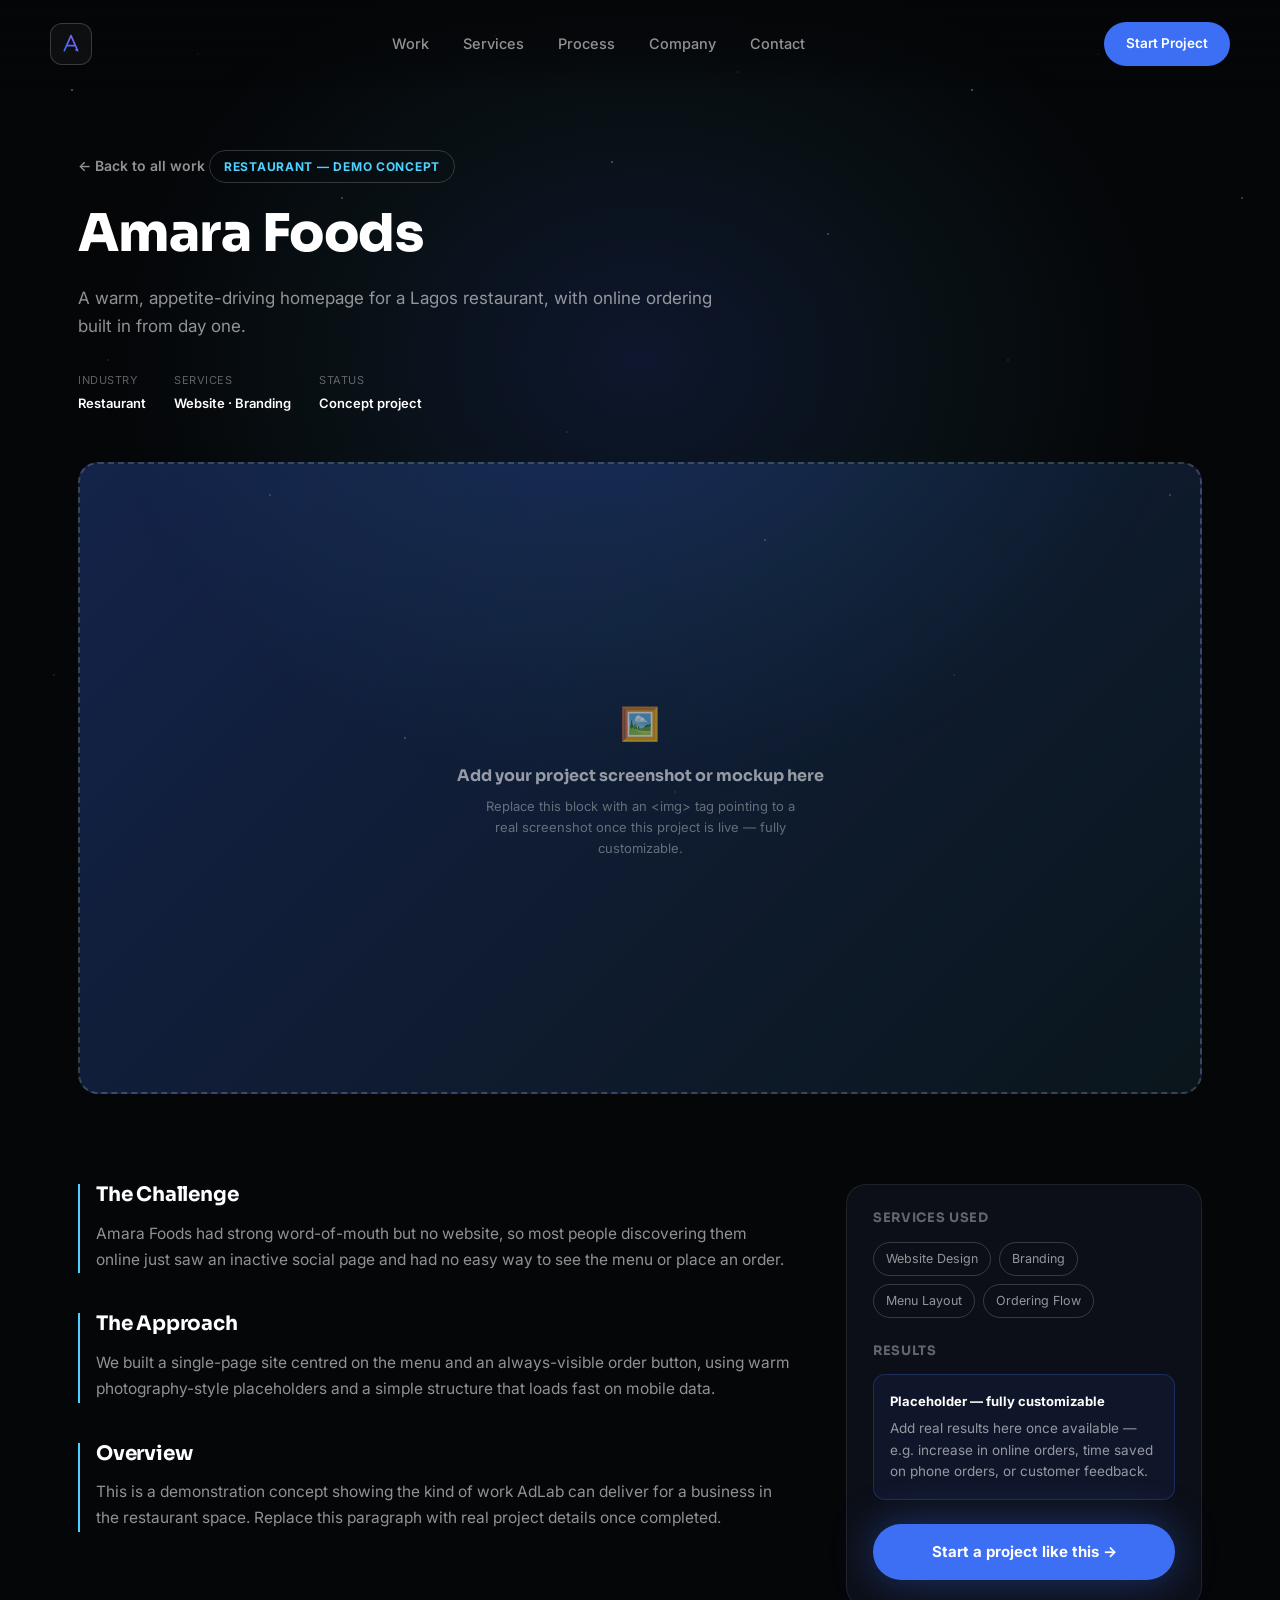
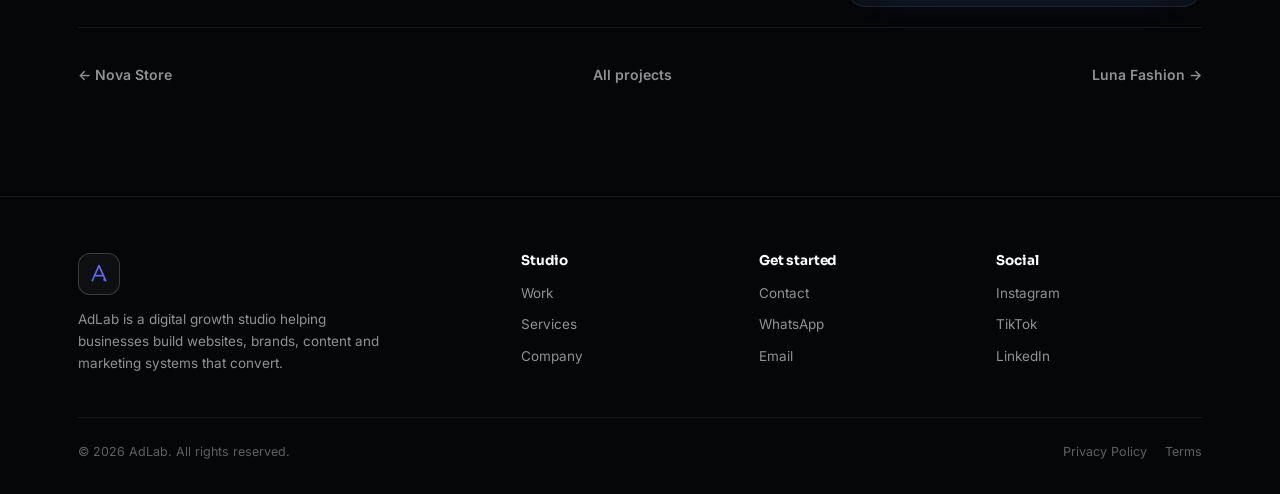
==== project-amara-foods.html @ b81c4659 "Add files via upload" ====
<!DOCTYPE html>
<html lang="en">
<head>
<meta charset="UTF-8">
<meta name="viewport" content="width=device-width, initial-scale=1.0">
<title>Amara Foods — Case Study — AdLab</title>
<meta name="description" content="A warm, appetite-driving homepage for a Lagos restaurant, with online ordering built in from day one.">
<link rel="stylesheet" href="style.css">
<link rel="icon" href="data:image/svg+xml,%3Csvg xmlns='http://www.w3.org/2000/svg' viewBox='0 0 32 32'%3E%3Crect width='32' height='32' rx='8' fill='%23050608'/%3E%3Cpath d='M16 5 L7 27 M16 5 L25 27 M10.5 20 H21.5' stroke='%234fd1ff' stroke-width='2.4' stroke-linecap='round' stroke-linejoin='round' fill='none'/%3E%3C/svg%3E">
</head>
<body>

<header>
  <nav>
    <a href="index.html" class="brand" aria-label="AdLab home"><span class="logo"><svg width="20" height="20" viewBox="0 0 24 24" fill="none">
          <defs><linearGradient id="lgh10" x1="0" y1="1" x2="1" y2="0">
            <stop offset="0" stop-color="#3d6ff5"/><stop offset="1" stop-color="#8b5cf6"/>
          </linearGradient></defs>
          <path d="M12 2 L4 20 M12 2 L20 20 M7.5 14 H16.5" stroke="url(#lgh10)" stroke-width="2" stroke-linecap="round" stroke-linejoin="round"/>
          <circle cx="18.3" cy="19" r="1.3" fill="url(#lgh10)"/>
        </svg></span></a>
    <div class="navlinks" id="desktopLinks">
      <a href="index.html#work">Work</a>
      <a href="index.html#services">Services</a>
      <a href="index.html#process">Process</a>
      <a href="index.html#why">Company</a>
      <a href="index.html#contact">Contact</a>
    </div>
    <a href="index.html#contact" class="nav-cta">Start Project</a>
    <button class="navtoggle" id="navtoggle" aria-label="Open menu">☰</button>
  </nav>
</header>

<div class="drawer" id="drawer">
  <div class="drawer-top">
    <a href="index.html" class="brand" aria-label="AdLab home"><span class="logo"><svg width="20" height="20" viewBox="0 0 24 24" fill="none">
          <defs><linearGradient id="lgh20" x1="0" y1="1" x2="1" y2="0">
            <stop offset="0" stop-color="#3d6ff5"/><stop offset="1" stop-color="#8b5cf6"/>
          </linearGradient></defs>
          <path d="M12 2 L4 20 M12 2 L20 20 M7.5 14 H16.5" stroke="url(#lgh20)" stroke-width="2" stroke-linecap="round" stroke-linejoin="round"/>
          <circle cx="18.3" cy="19" r="1.3" fill="url(#lgh20)"/>
        </svg></span></a>
    <button class="drawer-close" id="drawerClose" aria-label="Close menu">✕</button>
  </div>
  <div class="drawer-links" id="drawerLinks">
    <a href="index.html#work">Work</a>
    <a href="index.html#services">Services</a>
    <a href="index.html#process">Process</a>
    <a href="index.html#why">Company</a>
    <a href="index.html#contact">Contact</a>
  </div>
  <div class="drawer-spacer"></div>
  <a href="index.html#contact" class="drawer-cta">Get Started</a>
</div>

<main>
<section class="cs-hero">
  <div class="wrap">
    <a href="index.html#work" class="back-link">← Back to all work</a>
    <div class="cs-tag">Restaurant — Demo Concept</div>
    <h1 class="cs-title">Amara Foods</h1>
    <p class="cs-desc">A warm, appetite-driving homepage for a Lagos restaurant, with online ordering built in from day one.</p>
    <div class="cs-meta-row">
      <div class="cs-meta"><div class="k">Industry</div><div class="v">Restaurant</div></div>
      <div class="cs-meta"><div class="k">Services</div><div class="v">Website · Branding</div></div>
      <div class="cs-meta"><div class="k">Status</div><div class="v">Concept project</div></div>
    </div>

    <div class="cs-visual-placeholder" style="background:linear-gradient(135deg, rgba(61,111,245,0.28), rgba(79,209,255,0.08));">
      <div class="cs-vp-icon">🖼️</div>
      <div class="cs-vp-title">Add your project screenshot or mockup here</div>
      <div class="cs-vp-note">Replace this block with an &lt;img&gt; tag pointing to a real screenshot once this project is live — fully customizable.</div>
    </div>
  </div>
</section>

<section style="padding-top:20px;">
  <div class="wrap cs-body-grid">
    <div>
      <div class="cs-block cs-editable">
        <h3>The Challenge</h3>
        <p>Amara Foods had strong word-of-mouth but no website, so most people discovering them online just saw an inactive social page and had no easy way to see the menu or place an order.</p>
      </div>
      <div class="cs-block cs-editable">
        <h3>The Approach</h3>
        <p>We built a single-page site centred on the menu and an always-visible order button, using warm photography-style placeholders and a simple structure that loads fast on mobile data.</p>
      </div>
      <div class="cs-block cs-editable">
        <h3>Overview</h3>
        <p>This is a demonstration concept showing the kind of work AdLab can deliver for a business in the restaurant space. Replace this paragraph with real project details once completed.</p>
      </div>
    </div>

    <aside class="cs-sidebar">
      <h4>Services used</h4>
      <div class="cs-tags">
        <span class="cs-service-tag">Website Design</span>
        <span class="cs-service-tag">Branding</span>
        <span class="cs-service-tag">Menu Layout</span>
        <span class="cs-service-tag">Ordering Flow</span>
      </div>
      <h4>Results</h4>
      <div class="cs-result-box">
        <strong>Placeholder — fully customizable</strong>
        Add real results here once available — e.g. increase in online orders, time saved on phone orders, or customer feedback.
      </div>
      <a href="index.html#contact" class="btn-primary" style="width:100%; text-align:center; box-sizing:border-box;">Start a project like this →</a>
    </aside>
  </div>

  <div class="wrap">
    <div class="cs-nav-projects">
      <a href="project-nova-store.html">← Nova Store</a>
      <a href="index.html#work">All projects</a>
      <a href="project-luna-fashion.html">Luna Fashion →</a>
    </div>
  </div>
</section>
</main>

<footer>
  <div class="wrap">
    <div class="foot-grid">
      <div>
        <div class="brand"><span class="logo"><svg width="20" height="20" viewBox="0 0 24 24" fill="none">
          <defs><linearGradient id="lgh30" x1="0" y1="1" x2="1" y2="0">
            <stop offset="0" stop-color="#3d6ff5"/><stop offset="1" stop-color="#8b5cf6"/>
          </linearGradient></defs>
          <path d="M12 2 L4 20 M12 2 L20 20 M7.5 14 H16.5" stroke="url(#lgh30)" stroke-width="2" stroke-linecap="round" stroke-linejoin="round"/>
          <circle cx="18.3" cy="19" r="1.3" fill="url(#lgh30)"/>
        </svg></span></div>
        <p class="foot-brand-desc">AdLab is a digital growth studio helping businesses build websites, brands, content and marketing systems that convert.</p>
      </div>
      <div class="foot-col"><h4>Studio</h4><a href="index.html#work">Work</a><a href="index.html#services">Services</a><a href="index.html#why">Company</a></div>
      <div class="foot-col"><h4>Get started</h4><a href="index.html#contact">Contact</a><a href="#" target="_blank" rel="noopener" data-wa-link>WhatsApp</a><a href="mailto:hello@adlab.com.ng">Email</a></div>
      <div class="foot-col"><h4>Social</h4><a href="#" aria-disabled="true">Instagram</a><a href="#" aria-disabled="true">TikTok</a><a href="#" aria-disabled="true">LinkedIn</a></div>
    </div>
    <div class="foot-bottom">
      <div>© <span id="year"></span> AdLab. All rights reserved.</div>
      <div><a href="#">Privacy Policy</a><a href="#">Terms</a></div>
    </div>
  </div>
</footer>

<a href="#" target="_blank" rel="noopener" class="wa-float" aria-label="Chat on WhatsApp" data-wa-link>💬</a>

<script src="main.js"></script>
</body>
</html>
---- style.css ----
@import url('https://fonts.googleapis.com/css2?family=Sora:wght@600;700;800&family=Inter:wght@400;500;600;700&display=swap');

  :root{
    --bg:#050608;
    --bg2:#0a0d14;
    --card:#0c0f17;
    --border: rgba(255,255,255,0.08);
    --border-strong: rgba(255,255,255,0.18);
    --ink:#ffffff;
    --muted: rgba(255,255,255,0.56);
    --muted2: rgba(255,255,255,0.36);
    --blue:#3d6ff5;
    --blue-dark:#2f56d1;
    --cyan:#4fd1ff;
    --violet:#8b5cf6;
    --grad: linear-gradient(100deg, var(--blue), var(--cyan));
    --logo-grad: linear-gradient(135deg, var(--blue), var(--violet));
    --maxw: 1180px;
    --r-lg: 20px;
    --r-md: 14px;
  }

  *{box-sizing:border-box; margin:0; padding:0;}
  html{scroll-behavior:smooth;}
  @media (prefers-reduced-motion: reduce){
    html{scroll-behavior:auto;}
    *{animation-duration:0.001ms !important; animation-iteration-count:1 !important; transition-duration:0.001ms !important;}
  }
  body{
    background:var(--bg);
    color:var(--ink);
    font-family:'Inter', sans-serif;
    line-height:1.6;
    -webkit-font-smoothing:antialiased;
    overflow-x:hidden;
    position:relative;
  }
  body::before{
    content:"";
    position:fixed; inset:0; z-index:0; pointer-events:none;
    background-image:
      radial-gradient(1.5px 1.5px at 8% 10%, rgba(255,255,255,0.5), transparent),
      radial-gradient(1px 1px at 22% 6%, rgba(255,255,255,0.3), transparent),
      radial-gradient(1.5px 1.5px at 38% 22%, rgba(255,255,255,0.4), transparent),
      radial-gradient(1px 1px at 55% 4%, rgba(255,255,255,0.3), transparent),
      radial-gradient(1.5px 1.5px at 68% 18%, rgba(255,255,255,0.45), transparent),
      radial-gradient(1px 1px at 82% 8%, rgba(255,255,255,0.3), transparent),
      radial-gradient(1.5px 1.5px at 92% 26%, rgba(255,255,255,0.4), transparent),
      radial-gradient(1px 1px at 12% 40%, rgba(255,255,255,0.28), transparent),
      radial-gradient(1.5px 1.5px at 30% 55%, rgba(255,255,255,0.35), transparent),
      radial-gradient(1px 1px at 63% 48%, rgba(255,255,255,0.3), transparent),
      radial-gradient(1.5px 1.5px at 85% 60%, rgba(255,255,255,0.35), transparent),
      radial-gradient(1px 1px at 6% 75%, rgba(255,255,255,0.3), transparent),
      radial-gradient(1.5px 1.5px at 45% 82%, rgba(255,255,255,0.4), transparent),
      radial-gradient(1px 1px at 75% 88%, rgba(255,255,255,0.3), transparent);
    background-repeat:repeat; background-size:900px 900px;
  }
  body::after{
    content:"";
    position:fixed; top:-10%; left:50%; transform:translateX(-50%);
    width:1100px; height:900px; z-index:0; pointer-events:none;
    background: radial-gradient(ellipse at center, rgba(61,111,245,0.16), rgba(79,209,255,0.05) 40%, transparent 70%);
  }
  h1,h2,h3,h4{
    font-family:'Sora', sans-serif;
    font-weight:700;
    letter-spacing:-0.01em;
    line-height:1.12;
  }
  a{color:inherit;}
  button{font-family:inherit;}
  img{max-width:100%; display:block;}
  .wrap{max-width:var(--maxw); margin:0 auto; padding:0 28px; position:relative; z-index:1;}
  section{padding:110px 0;}
  @media (max-width:720px){ section{padding:72px 0;} }
  .grad-text{ background:var(--grad); -webkit-background-clip:text; background-clip:text; color:transparent; }
  :focus-visible{ outline:2px solid var(--cyan); outline-offset:3px; border-radius:4px; }

  /* ---------- NAV: flat, floating, no pill container ---------- */
  header{
    position:fixed; top:0; left:0; right:0; z-index:100;
    padding:22px 28px;
    background:linear-gradient(to bottom, rgba(5,6,8,0.9), rgba(5,6,8,0.4) 70%, transparent);
  }
  nav{ max-width:var(--maxw); margin:0 auto; display:flex; align-items:center; justify-content:space-between;}
  .brand{ display:flex; align-items:center; text-decoration:none;}
  .brand .logo{
    width:42px; height:42px; border-radius:12px; background:rgba(255,255,255,0.04);
    border:1px solid var(--border-strong);
    display:flex; align-items:center; justify-content:center;
    font-family:'Sora',sans-serif; font-weight:800; font-size:17px;
  }
  .navlinks{display:flex; gap:34px; font-size:14.5px; font-weight:500;}
  .navlinks a{ text-decoration:none; color:var(--muted); transition:color .15s; padding:6px 0;}
  .navlinks a:hover{color:var(--ink);}
  .navlinks a.active{color:var(--cyan);}
  .nav-cta{ background:var(--blue); color:#fff; padding:11px 22px; border-radius:999px; font-weight:600; font-size:13.5px; text-decoration:none; white-space:nowrap; transition:background .15s;}
  .nav-cta:hover{background:var(--blue-dark);}
  .navtoggle{ background:none; border:1px solid var(--border-strong); border-radius:10px; width:42px; height:42px; font-size:19px; cursor:pointer; color:var(--ink); display:flex; align-items:center; justify-content:center;}
  @media (max-width:860px){ .navlinks, header .nav-cta{display:none;} }
  @media (min-width:861px){ .navtoggle{display:none;} }

  /* full screen mobile drawer, matches reference exactly */
  .drawer{
    position:fixed; inset:0; z-index:200; background:#050608;
    display:flex; flex-direction:column; padding:22px 28px 32px;
    transform:translateX(100%); transition:transform .25s ease;
  }
  .drawer.open{transform:translateX(0);}
  .drawer-top{display:flex; justify-content:space-between; align-items:center;}
  .drawer-close{ background:none; border:1px solid var(--border-strong); border-radius:10px; width:42px; height:42px; color:var(--ink); font-size:19px; cursor:pointer;}
  .drawer-links{display:flex; flex-direction:column; gap:6px; margin-top:44px;}
  .drawer-links a{
    text-decoration:none; color:var(--muted); font-family:'Sora',sans-serif; font-size:22px; font-weight:600;
    padding:16px 18px; border-radius:14px; transition:background .15s, color .15s;
  }
  .drawer-links a.active{ background:rgba(61,111,245,0.14); color:var(--cyan);}
  .drawer-spacer{flex:1;}
  .drawer-cta{ text-align:center; background:var(--blue); color:#fff; padding:17px; border-radius:999px; font-weight:700; text-decoration:none; font-size:15.5px;}

  /* ---------- HERO ---------- */
  .hero{padding-top:170px; padding-bottom:60px; text-align:center;}
  .hero-inner{max-width:900px; margin:0 auto;}
  .eyebrow-pill{
    display:inline-flex; align-items:center; gap:9px;
    border:1px solid rgba(61,111,245,0.4); background:rgba(61,111,245,0.08);
    border-radius:999px; padding:9px 20px; font-size:13.5px; color:rgba(190,210,255,0.85); margin-bottom:32px;
  }
  .eyebrow-pill .dot{width:6px; height:6px; border-radius:50%; background:var(--blue);}
  .hero h1{ font-size:clamp(36px, 7vw, 64px); font-weight:800;}
  .hero-sub{ font-size:18px; max-width:56ch; margin:28px auto 0; color:var(--muted); line-height:1.65;}
  .hero-cta-row{display:flex; gap:16px; margin-top:40px; flex-wrap:wrap; justify-content:center;}
  .btn-primary{
    background:var(--blue); color:#fff; padding:16px 30px; border-radius:999px;
    font-weight:700; font-size:15px; text-decoration:none; display:inline-block;
    box-shadow:0 0 44px rgba(61,111,245,0.4); border:none; cursor:pointer; transition:background .15s, transform .15s;
  }
  .btn-primary:hover{background:var(--blue-dark); transform:translateY(-1px);}
  .btn-ghost{
    border:1px solid var(--border-strong); color:var(--ink); padding:16px 30px; border-radius:999px;
    font-weight:600; font-size:15px; text-decoration:none; display:inline-block; background:transparent;
    transition:border-color .15s;
  }
  .btn-ghost:hover{border-color:rgba(255,255,255,0.4);}

  /* ---------- TRUST STRIP ---------- */
  .trust-strip{ text-align:center; border-top:1px solid var(--border); border-bottom:1px solid var(--border); padding:34px 0;}
  .trust-services{ font-family:'Sora',sans-serif; font-size:13px; letter-spacing:0.12em; color:var(--muted2); text-transform:uppercase;}
  .trust-line{ margin-top:10px; font-size:15px; color:var(--muted);}

  /* ---------- SECTION HEADS ---------- */
  .sec-head{margin-bottom:52px; text-align:center;}
  .sec-head h2{font-size:clamp(28px,3.8vw,42px); max-width:18ch; margin:0 auto; font-weight:700;}
  .sec-head p{max-width:52ch; color:var(--muted); font-size:16px; margin:14px auto 0;}
  .eyebrow{font-size:13px; font-weight:700; color:var(--cyan); text-transform:uppercase; letter-spacing:0.08em; margin-bottom:14px;}

  /* ---------- PROBLEM ---------- */
  .problem-grid{ display:grid; grid-template-columns:repeat(4,1fr); gap:16px;}
  @media (max-width:960px){ .problem-grid{grid-template-columns:repeat(2,1fr);} }
  @media (max-width:560px){ .problem-grid{grid-template-columns:1fr;} }
  .problem-card{ background:var(--card); border:1px solid var(--border); border-radius:var(--r-md); padding:22px 20px;}
  .problem-card .p-icon{ font-size:20px; margin-bottom:12px; opacity:0.85;}
  .problem-card p{font-size:14.5px; color:var(--muted);}

  /* ---------- SOLUTION ---------- */
  .solution-grid{ display:grid; grid-template-columns:repeat(4,1fr); gap:18px;}
  @media (max-width:900px){ .solution-grid{grid-template-columns:repeat(2,1fr);} }
  @media (max-width:560px){ .solution-grid{grid-template-columns:1fr;} }
  .sol-card{ background:var(--card); border:1px solid var(--border); border-radius:var(--r-lg); padding:28px 24px; position:relative; overflow:hidden;}
  .sol-card::before{ content:""; position:absolute; top:-40%; right:-40%; width:140px; height:140px; border-radius:50%; background:radial-gradient(circle, rgba(61,111,245,0.2), transparent 70%);}
  .sol-tag{ font-family:'Sora',sans-serif; font-weight:700; font-size:13px; color:var(--cyan); letter-spacing:0.06em; margin-bottom:14px;}
  .sol-items{list-style:none; font-size:14.5px; color:var(--muted); display:flex; flex-direction:column; gap:6px;}

  /* ---------- SERVICES ---------- */
  .svc-grid{display:grid; grid-template-columns:repeat(4,1fr); gap:16px;}
  @media (max-width:980px){ .svc-grid{grid-template-columns:repeat(2,1fr);} }
  @media (max-width:560px){ .svc-grid{grid-template-columns:1fr;} }
  .svc-card{ background:var(--card); border:1px solid var(--border); border-radius:var(--r-md); padding:26px 22px; transition:border-color .15s, transform .15s;}
  .svc-card:hover{ border-color:var(--border-strong); transform:translateY(-3px);}
  .svc-icon{ width:42px; height:42px; border-radius:11px; background:rgba(61,111,245,0.14); display:flex; align-items:center; justify-content:center; margin-bottom:18px; font-size:19px;}
  .svc-name{ font-family:'Sora',sans-serif; font-size:16.5px; font-weight:700; margin-bottom:8px;}
  .svc-value{ font-size:13.5px; color:var(--cyan); margin-bottom:12px;}
  .svc-caps{ list-style:none; font-size:13px; color:var(--muted); display:flex; flex-direction:column; gap:5px; margin-bottom:16px;}
  .svc-caps li::before{content:"— ";}
  .svc-link{ font-size:13.5px; font-weight:600; color:var(--ink); text-decoration:none; border-top:1px solid var(--border); display:block; padding-top:14px;}

  /* ---------- PORTFOLIO ---------- */
  .filter-row{ display:flex; gap:10px; justify-content:center; flex-wrap:wrap; margin-bottom:40px;}
  .filter-btn{ background:var(--card); border:1px solid var(--border); color:var(--muted); padding:9px 18px; border-radius:999px; font-size:13.5px; font-weight:600; cursor:pointer; transition:all .15s;}
  .filter-btn.active{ background:var(--blue); color:#fff; border-color:transparent;}
  .work-grid{ display:grid; grid-template-columns:repeat(3,1fr); gap:20px;}
  @media (max-width:980px){ .work-grid{grid-template-columns:repeat(2,1fr);} }
  @media (max-width:640px){ .work-grid{grid-template-columns:1fr;} }
  .work-card{ display:block; text-decoration:none; color:inherit; border:1px solid var(--border); border-radius:var(--r-md); overflow:hidden; background:var(--card); transition:opacity .2s, border-color .15s, transform .15s;}
  .work-card:hover{ border-color:var(--border-strong); transform:translateY(-3px);}
  .work-card.hidden{display:none;}
  .work-thumb{ aspect-ratio:16/10; display:flex; align-items:center; justify-content:center; position:relative;}
  .demo-badge{ position:absolute; top:12px; left:12px; background:rgba(5,6,8,0.7); border:1px solid var(--border-strong); color:var(--ink); font-size:10.5px; font-weight:700; letter-spacing:0.06em; padding:5px 10px; border-radius:999px; text-transform:uppercase;}
  .work-thumb-label{ font-family:'Sora',sans-serif; font-weight:700; font-size:22px; color:rgba(255,255,255,0.45); text-transform:uppercase; letter-spacing:0.03em;}
  .work-body{padding:20px 22px 24px;}
  .work-industry{ font-size:11.5px; font-weight:700; color:var(--cyan); text-transform:uppercase; letter-spacing:0.05em;}
  .work-title{ font-family:'Sora',sans-serif; font-size:17.5px; font-weight:700; margin-top:10px;}
  .work-desc{font-size:14px; color:var(--muted); margin-top:8px;}
  .work-services{ font-size:12.5px; color:var(--muted2); margin-top:12px;}

  /* imagine section */
  .imagine{ text-align:center;}
  .imagine-mock{ max-width:820px; margin:48px auto 0; background:var(--card); border:1px solid var(--border); border-radius:18px; overflow:hidden; box-shadow:0 30px 80px rgba(0,0,0,0.5);}
  .imagine-topbar{ display:flex; align-items:center; gap:8px; padding:14px 18px; border-bottom:1px solid var(--border); font-size:12.5px; color:var(--muted2);}
  .imagine-topbar .dots{display:flex; gap:6px;}
  .imagine-topbar .dots span{width:8px; height:8px; border-radius:50%; background:rgba(255,255,255,0.15);}
  .imagine-body{ padding:50px 30px; background:linear-gradient(160deg, rgba(61,111,245,0.12), rgba(79,209,255,0.03));}
  .imagine-body .il{ height:14px; border-radius:5px; background:rgba(255,255,255,0.12); margin:0 auto 14px; }

  /* ---------- PROCESS ---------- */
  .process-row{ display:grid; grid-template-columns:repeat(4,1fr); gap:20px;}
  @media (max-width:860px){ .process-row{grid-template-columns:1fr; max-width:520px; margin:0 auto;} }
  .proc-card{ text-align:left; padding:26px 4px; border-top:2px solid var(--border-strong); position:relative;}
  .proc-num{ font-family:'Sora',sans-serif; font-weight:700; color:var(--cyan); font-size:14px; margin-bottom:14px;}
  .proc-title{ font-family:'Sora',sans-serif; font-weight:700; font-size:17.5px; margin-bottom:8px;}
  .proc-desc{ font-size:14px; color:var(--muted);}

  /* ---------- WHY US ---------- */
  .why-grid{ display:grid; grid-template-columns:repeat(5,1fr); gap:16px;}
  @media (max-width:980px){ .why-grid{grid-template-columns:repeat(2,1fr) ;} }
  @media (max-width:560px){ .why-grid{grid-template-columns:1fr;} }
  .why-card{ background:var(--card); border:1px solid var(--border); border-radius:var(--r-md); padding:24px 20px;}
  .why-title{ font-family:'Sora',sans-serif; font-weight:700; font-size:15px; margin-bottom:8px;}
  .why-desc{ font-size:13.5px; color:var(--muted);}

  /* ---------- PACKAGES ---------- */
  .pkg-grid{ display:grid; grid-template-columns:repeat(3,1fr); gap:20px;}
  @media (max-width:900px){ .pkg-grid{grid-template-columns:1fr; max-width:420px; margin:0 auto;} }
  .pkg-card{ background:var(--card); border:1px solid var(--border); border-radius:var(--r-lg); padding:32px 26px; display:flex; flex-direction:column; text-align:left;}
  .pkg-card.featured{ border:1px solid var(--blue); position:relative; box-shadow:0 0 50px rgba(61,111,245,0.15);}
  .pkg-badge{ position:absolute; top:-13px; left:26px; background:var(--blue); color:#fff; font-size:12px; font-weight:700; padding:5px 14px; border-radius:999px;}
  .pkg-tier{ font-size:13.5px; font-weight:700; color:var(--muted); text-transform:uppercase; letter-spacing:0.04em;}
  .pkg-card.featured .pkg-tier{color:var(--cyan);}
  .pkg-amt{ font-family:'Sora',sans-serif; font-size:32px; font-weight:800; margin-top:12px;}
  .pkg-desc{ font-size:14px; color:var(--muted); margin-top:10px;}
  .pkg-feat{ list-style:none; margin-top:22px; display:flex; flex-direction:column; gap:11px; flex-grow:1;}
  .pkg-feat li{ font-size:14px; padding-left:20px; position:relative; color:var(--muted);}
  .pkg-feat li::before{content:"—"; position:absolute; left:0; color:var(--cyan);}
  .pkg-cta{ margin-top:26px; text-align:center; padding:13px; border-radius:999px; font-weight:700; font-size:14px; text-decoration:none; border:1px solid var(--border-strong); color:var(--ink);}
  .pkg-card.featured .pkg-cta{ background:var(--blue); color:#fff; border:none;}

  /* ---------- CLOSING CTA ---------- */
  .closing{ text-align:center;}
  .closing h2{ font-size:clamp(30px,4.2vw,46px); max-width:16ch; margin:0 auto; font-weight:800;}
  .closing p{ max-width:52ch; margin:20px auto 0; color:var(--muted); font-size:16.5px;}

  /* ---------- CONTACT ---------- */
  .contact-grid{ display:grid; grid-template-columns:1fr 1fr; gap:56px; align-items:start;}
  @media (max-width:860px){ .contact-grid{grid-template-columns:1fr;} }
  .contact-left{ text-align:left;}
  .contact-list{ list-style:none; margin-top:24px; display:flex; flex-direction:column; gap:14px;}
  .contact-list li{ display:flex; gap:12px; align-items:flex-start; font-size:14.5px; color:var(--muted);}
  .contact-list .ico{ width:22px; height:22px; border-radius:50%; background:rgba(79,209,255,0.14); color:var(--cyan); flex-shrink:0; display:flex; align-items:center; justify-content:center; font-size:11.5px; font-weight:700;}
  form{ display:flex; flex-direction:column; gap:15px; background:var(--card); border:1px solid var(--border); border-radius:var(--r-lg); padding:28px; text-align:left;}
  .form-row{display:grid; grid-template-columns:1fr 1fr; gap:15px;}
  @media (max-width:480px){ .form-row{grid-template-columns:1fr;} }
  label{ font-size:12.5px; font-weight:600; color:var(--muted); display:block; margin-bottom:6px;}
  input, select, textarea{ font-family:'Inter',sans-serif; font-size:14.5px; padding:12px 14px; border:1px solid var(--border-strong); border-radius:10px; background:rgba(255,255,255,0.03); color:var(--ink); width:100%;}
  input::placeholder, textarea::placeholder{color:var(--muted2);}
  textarea{resize:vertical; min-height:90px;}
  .field{display:flex; flex-direction:column;}
  .submit-btn{ background:var(--blue); color:#fff; border:none; padding:14px; border-radius:999px; font-weight:700; font-size:14.5px; cursor:pointer; margin-top:4px; transition:background .15s;}
  .submit-btn:hover{background:var(--blue-dark);}
  .form-status{ font-size:13px; display:none; color:var(--cyan); line-height:1.5;}
  .invalid{border-color:#f87171 !important;}
  .err-msg{font-size:12px; color:#f87171; margin-top:5px; display:none;}

  /* ---------- FOOTER ---------- */
  footer{ border-top:1px solid var(--border); padding:56px 0 32px;}
  .foot-grid{ display:grid; grid-template-columns:2fr 1fr 1fr 1fr; gap:32px; margin-bottom:40px;}
  @media (max-width:760px){ .foot-grid{grid-template-columns:repeat(2,1fr);} }
  .foot-brand-desc{ font-size:13.5px; color:var(--muted); margin-top:14px; max-width:34ch;}
  .foot-col h4{ font-family:'Sora',sans-serif; font-size:13.5px; margin-bottom:14px; color:var(--ink);}
  .foot-col a{ display:block; font-size:13.5px; color:var(--muted); text-decoration:none; margin-bottom:10px;}
  .foot-bottom{ border-top:1px solid var(--border); padding-top:24px; display:flex; justify-content:space-between; flex-wrap:wrap; gap:14px; font-size:12.5px; color:var(--muted2);}
  .foot-bottom a{color:var(--muted2); text-decoration:none; margin-left:18px;}

  /* ---------- FLOATING WHATSAPP (mobile) ---------- */
  .wa-float{
    position:fixed; bottom:20px; right:20px; z-index:80;
    background:var(--blue); color:#fff; width:54px; height:54px; border-radius:50%;
    display:flex; align-items:center; justify-content:center; text-decoration:none;
    box-shadow:0 8px 30px rgba(61,111,245,0.45); font-size:22px;
  }
  @media (min-width:861px){ .wa-float{display:none;} }

  /* ---------- CASE STUDY PAGE ---------- */
  .cs-hero{padding-top:150px; padding-bottom:50px;}
  .back-link{ display:inline-flex; align-items:center; gap:8px; color:var(--muted); text-decoration:none; font-size:14px; font-weight:600; margin-bottom:28px;}
  .back-link:hover{color:var(--ink);}
  .cs-tag{ display:inline-block; font-size:12px; font-weight:700; color:var(--cyan); text-transform:uppercase; letter-spacing:0.06em; border:1px solid var(--border-strong); border-radius:999px; padding:6px 14px; margin-bottom:20px;}
  .cs-title{ font-size:clamp(32px,5.5vw,52px); font-weight:800; max-width:18ch;}
  .cs-desc{ font-size:17px; color:var(--muted); max-width:60ch; margin-top:20px; line-height:1.65;}
  .cs-meta-row{ display:flex; gap:28px; flex-wrap:wrap; margin-top:32px;}
  .cs-meta{ font-size:13px;}
  .cs-meta .k{ color:var(--muted2); text-transform:uppercase; letter-spacing:0.05em; font-size:11px; margin-bottom:4px;}
  .cs-meta .v{ font-weight:600;}

  .cs-visual-placeholder{
    aspect-ratio:16/9; border-radius:20px; border:2px dashed var(--border-strong);
    display:flex; flex-direction:column; align-items:center; justify-content:center; text-align:center;
    padding:30px; margin-top:48px;
  }
  .cs-visual-placeholder .cs-vp-icon{font-size:32px; margin-bottom:14px; opacity:0.6;}
  .cs-visual-placeholder .cs-vp-title{font-family:'Sora',sans-serif; font-weight:700; font-size:16px; color:var(--muted);}
  .cs-visual-placeholder .cs-vp-note{font-size:13px; color:var(--muted2); margin-top:8px; max-width:40ch;}

  .cs-body-grid{ display:grid; grid-template-columns:2fr 1fr; gap:56px; align-items:start; margin-top:20px;}
  @media (max-width:860px){ .cs-body-grid{grid-template-columns:1fr;} }
  .cs-block{ margin-bottom:40px;}
  .cs-block h3{ font-size:20px; font-weight:700; margin-bottom:14px;}
  .cs-block p{ font-size:15.5px; color:var(--muted); line-height:1.7;}
  .cs-editable{ border-left:2px solid var(--cyan); padding-left:16px;}

  .cs-sidebar{ background:var(--card); border:1px solid var(--border); border-radius:var(--r-lg); padding:26px; position:sticky; top:110px;}
  .cs-sidebar h4{ font-family:'Sora',sans-serif; font-size:13px; text-transform:uppercase; letter-spacing:0.05em; color:var(--muted2); margin-bottom:16px;}
  .cs-tags{ display:flex; flex-wrap:wrap; gap:8px; margin-bottom:26px;}
  .cs-service-tag{ font-size:12.5px; border:1px solid var(--border-strong); border-radius:999px; padding:6px 12px; color:var(--muted);}
  .cs-result-box{ background:rgba(61,111,245,0.08); border:1px solid rgba(61,111,245,0.25); border-radius:12px; padding:16px; font-size:13.5px; color:var(--muted); margin-bottom:24px;}
  .cs-result-box strong{ color:var(--ink); display:block; margin-bottom:6px; font-size:13px;}

  .cs-nav-projects{ display:flex; justify-content:space-between; border-top:1px solid var(--border); margin-top:20px; padding-top:36px; gap:20px; flex-wrap:wrap;}
  .cs-nav-projects a{ text-decoration:none; color:var(--muted); font-size:14px; font-weight:600;}
  .cs-nav-projects a:hover{color:var(--ink);}
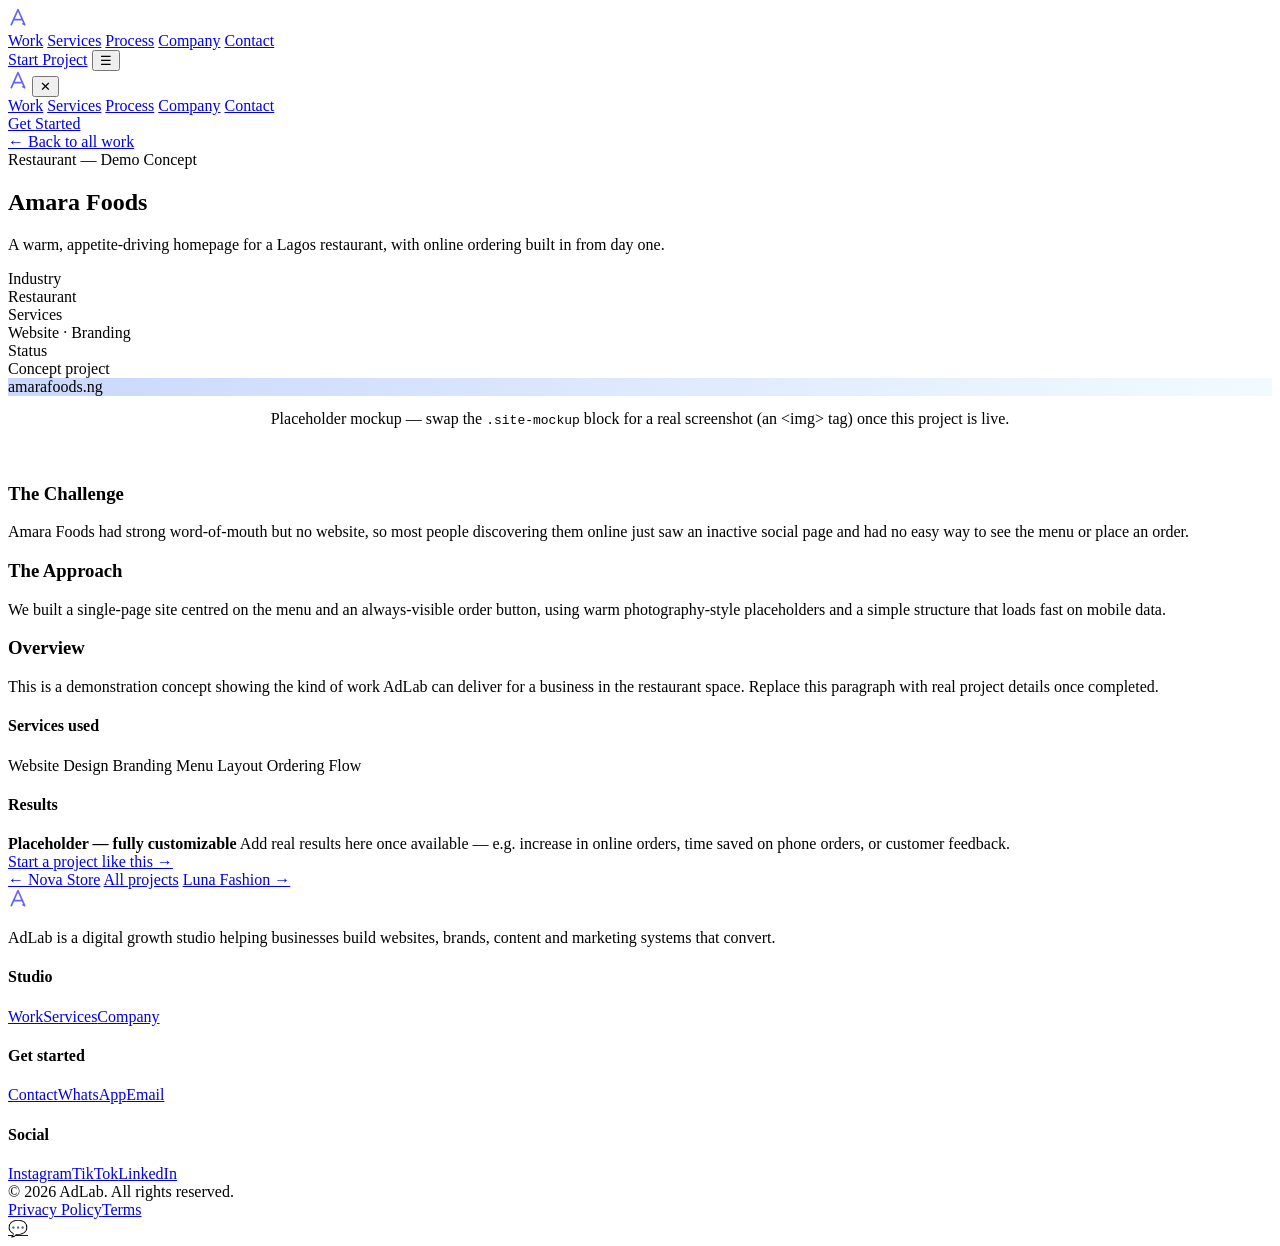
==== commit 55ca7343: "Add files via upload" ====
--- a/project-amara-foods.html
+++ b/project-amara-foods.html
@@ -66,11 +66,25 @@
       <div class="cs-meta"><div class="k">Status</div><div class="v">Concept project</div></div>
     </div>
 
-    <div class="cs-visual-placeholder" style="background:linear-gradient(135deg, rgba(61,111,245,0.28), rgba(79,209,255,0.08));">
-      <div class="cs-vp-icon">🖼️</div>
-      <div class="cs-vp-title">Add your project screenshot or mockup here</div>
-      <div class="cs-vp-note">Replace this block with an &lt;img&gt; tag pointing to a real screenshot once this project is live — fully customizable.</div>
+    <div class="site-mockup" style="background:linear-gradient(135deg, rgba(61,111,245,0.28), rgba(79,209,255,0.08));">
+      <div class="sm-topbar">
+        <div class="sm-dots"><span></span><span></span><span></span></div>
+        <span class="sm-url">amarafoods.ng</span>
+      </div>
+      <div class="sm-body">
+        <div class="sm-nav-row">
+          <div class="sm-logo-chip"></div>
+          <div class="sm-nav-links"><span></span><span></span><span></span></div>
+        </div>
+        <div class="sm-hero">
+          <div class="sm-line" style="width:55%;"></div>
+          <div class="sm-line dim" style="width:38%;"></div>
+          <div class="sm-btn"></div>
+        </div>
+        <div class="sm-grid3"><div></div><div></div><div></div></div>
+      </div>
     </div>
+    <p class="cs-vp-note" style="text-align:center; margin-top:14px;">Placeholder mockup — swap the <code>.site-mockup</code> block for a real screenshot (an &lt;img&gt; tag) once this project is live.</p>
   </div>
 </section>
 
